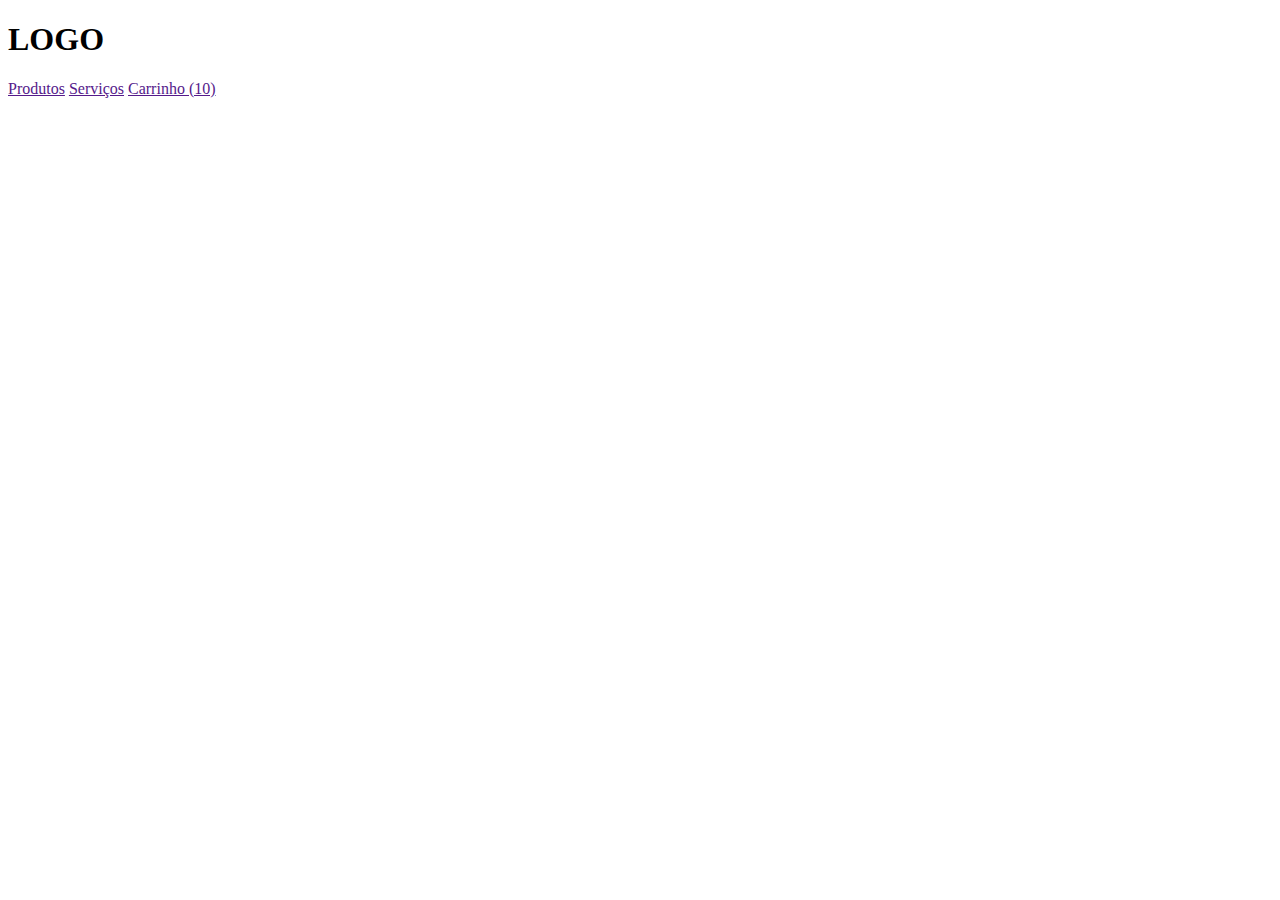
==== index.html @ 627af602 "Fist commit for add and inicitialize the project." ====
<!DOCTYPE html>
<html>

<head>
  <meta charset="utf-8" />
  <title>Loja de Fone</title>
</head>

<body>
  <header>
    <h1>LOGO</h1>
    <!--Busca vou guardar para usar mais tarde -->
    <nav>
      <a href="">Produtos</a>
      <a href="">Serviços</a>
      <a href="">Carrinho (10)</a>
    </nav>
  </header>
</body>

</html>
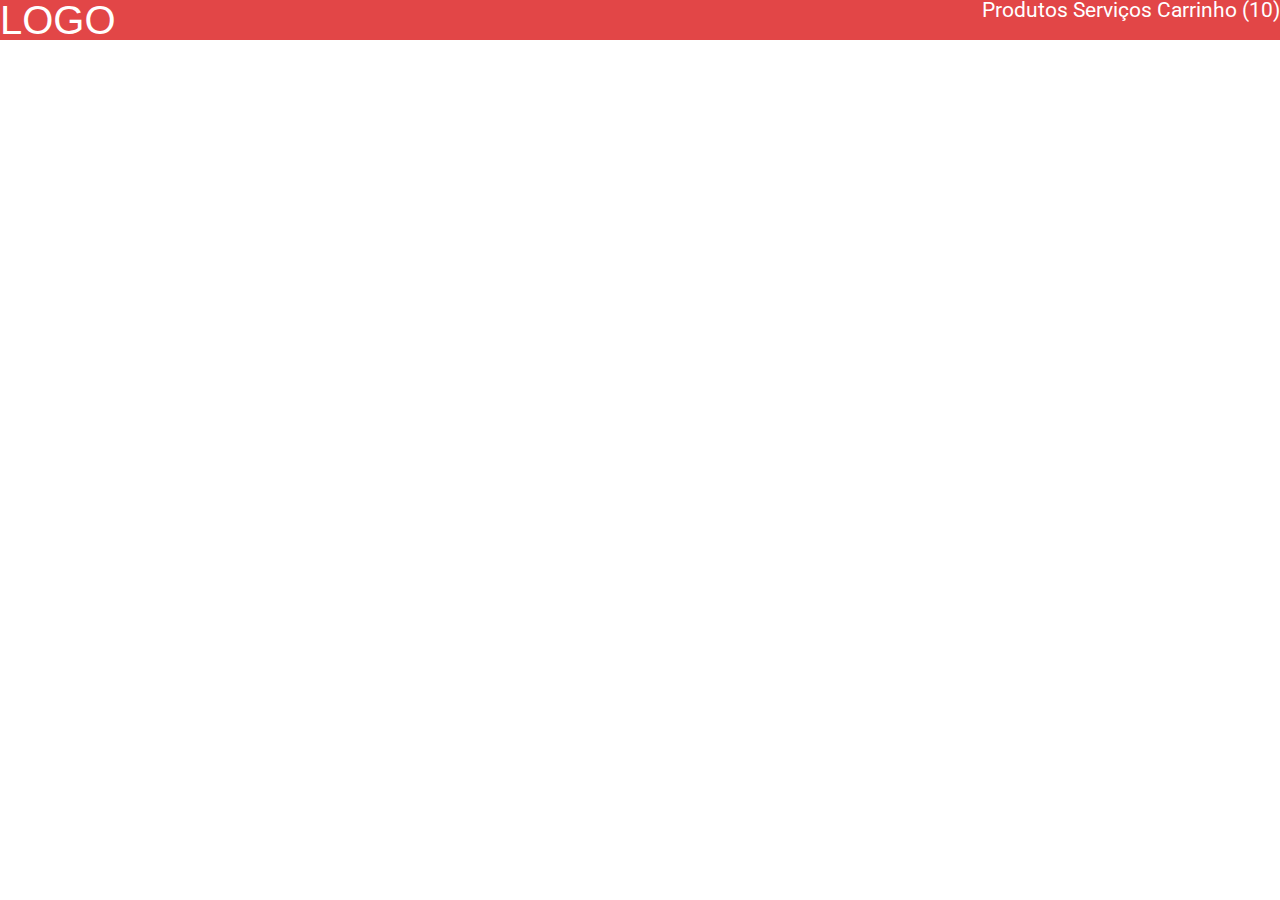
==== commit 440c5df0: "Aula sobre posicionamento." ====
--- a/index.html
+++ b/index.html
@@ -4,6 +4,11 @@
 <head>
   <meta charset="utf-8" />
   <title>Loja de Fone</title>
+  <link rel="preconnect" href="https://fonts.googleapis.com">
+  <link rel="preconnect" href="https://fonts.gstatic.com" crossorigin>
+  <link href="https://fonts.googleapis.com/css2?family=Roboto:wght@300;400;700&display=swap" rel="stylesheet">
+  <link rel="stylesheet" href="reset.css" />
+  <link rel="stylesheet" href="header.css" />
 </head>
 
 <body>
--- a/header.css
+++ b/header.css
@@ -0,0 +1,22 @@
+header {
+  background-color: #e24647;
+  color: #fff;
+  overflow: hidden;
+}
+
+h1 {
+  font-size: 40px;
+  font-family: Arial, "Roboto", sans-serif;
+  float: left;
+}
+
+nav {
+  font-size: 21px;
+  font-family: "Segoe UI", "Roboto", sans-serif;
+  float: right;
+}
+
+a {
+  text-decoration: none;  
+  color: inherit;
+}
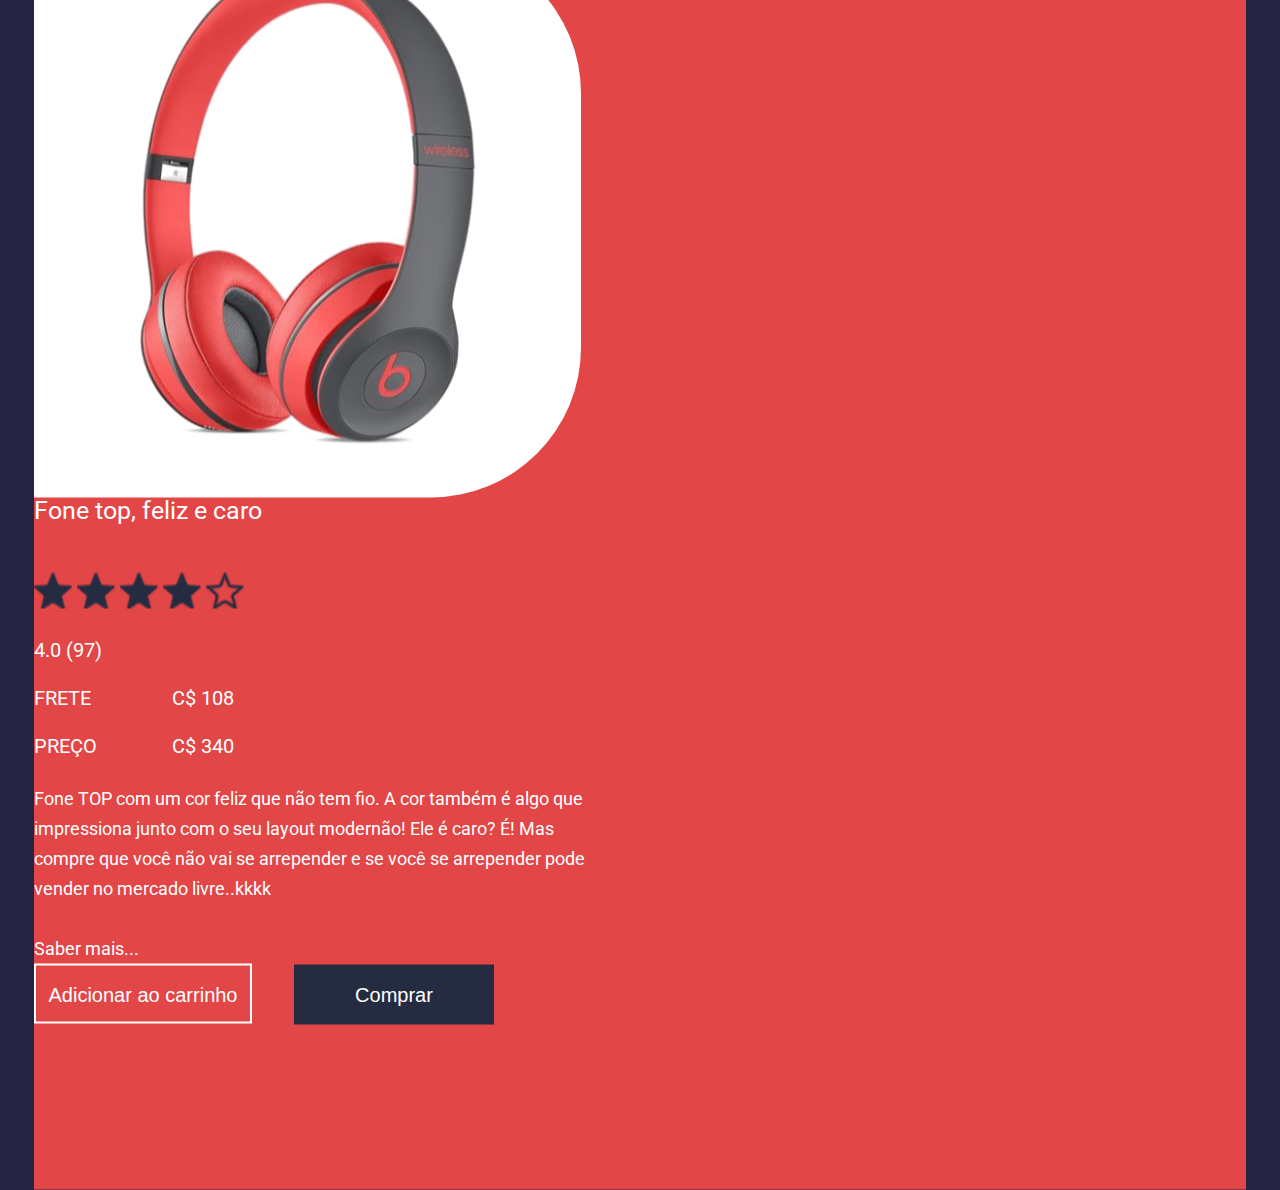
==== commit bdea78d7: "Aula 8" ====
--- a/index.html
+++ b/index.html
@@ -7,20 +7,58 @@
   <link rel="preconnect" href="https://fonts.googleapis.com">
   <link rel="preconnect" href="https://fonts.gstatic.com" crossorigin>
   <link href="https://fonts.googleapis.com/css2?family=Roboto:wght@300;400;700&display=swap" rel="stylesheet">
-  <link rel="stylesheet" href="reset.css" />
-  <link rel="stylesheet" href="header.css" />
+  <link rel="stylesheet" href="css/reset.css" />
+  <link rel="stylesheet" href="css/base.css">
+  <link rel="stylesheet" href="css/container-store.css" />
+  <link rel="stylesheet" href="css/header-store.css" />
+  <link rel="stylesheet" href="css/photo-product.css">
+  <link rel="stylesheet" href="css/wrap-product.css">
+  <link rel="stylesheet" href="css/button-store.css" />
+  <link rel="stylesheet" href="css/description-product.css" />
 </head>
 
 <body>
-  <header>
-    <h1>LOGO</h1>
-    <!--Busca vou guardar para usar mais tarde -->
-    <nav>
-      <a href="">Produtos</a>
-      <a href="">Serviços</a>
-      <a href="">Carrinho (10)</a>
-    </nav>
-  </header>
+  <div class="container-store">
+    <header class="header-store">
+      <h1 class="title">Logo</h1>
+      <!--Busca vou guardar para usar mais tarde -->
+      <nav class="navigation">
+        <input type="search">
+        <a class="action" href="#">Produtos</a>
+        <a class="action" href="#">Serviços</a>
+        <a class="action -last" href="#">Carrinho (10)</a>
+      </nav>
+    </header>
+
+    <figure class="photo-product"><img src="img/phone.png" alt="Fone de ouvido"></figure>
+
+    <section class="wrap-product">
+      <dl class="description-product">
+        <dt class="title">Fone top, feliz e caro</dt>
+        <dd class="item -heart"><img src="img/heart.png" alt="Live"></dd>
+        <dd class="item">
+          <img src="img/star-active.png" alt="Estrela">
+          <img src="img/star-active.png" alt="Estrela">
+          <img src="img/star-active.png" alt="Estrela">
+          <img src="img/star-active.png" alt="Estrela">
+          <img src="img/star.png" alt="Estrela">
+        </dd>
+        <dd class="item">4.0 (97)</dd>
+        <dd class="item -info"><strong class="contrast">Frete</strong> C$ 108</dd>
+        <dd class="item -info"><strong class="contrast">Preço</strong> C$ 340</dd>
+        <dd class="text">Fone TOP com um cor feliz que não tem fio. A cor também é algo que impressiona junto com
+          o seu layout modernão! Ele é caro? É! Mas compre que você não vai se arrepender e se você se arrepender pode
+          vender no mercado livre..kkkk</dd>
+        <dd class="text -more"><a href="#" class="action">Saber mais...</a></dd>
+      </dl>
+    </section>
+
+    <div class="buttons">
+      <button class="button-store -second" href="#">Adicionar ao carrinho</button>
+      <a class="button-store" href="comprar.html">Comprar</a>
+    </div>
+
+  </div>
 </body>
 
 </html>--- a/css/base.css
+++ b/css/base.css
@@ -0,0 +1,3 @@
+body {
+  background-color: #252342;
+}--- a/css/container-store.css
+++ b/css/container-store.css
@@ -0,0 +1,9 @@
+  .container-store {
+  background-color: #e24647;
+  width: 90%;
+  padding: 55px 60px 165px 0;
+  position: absolute;
+  left: 50%;
+  top: 50%;
+  transform: translateX(-50%) translateY(-50%);
+  }--- a/css/header-store.css
+++ b/css/header-store.css
@@ -0,0 +1,42 @@
+.header-store {
+  color: #fff;
+  overflow: hidden;
+  margin-bottom: 138px;
+  padding-left: 60px;
+}
+
+.header-store > .title {
+  font-size: 40px;
+  font-family: Arial, "Roboto", sans-serif;
+  float: left;
+  text-transform: uppercase;
+}
+
+.header-store > .navigation {
+  font-size: 21px;
+  font-family: "Segoe UI", "Roboto", sans-serif;
+  float: right;
+}
+
+.header-store [type="search"] {
+  background: transparent;
+  border: none;
+  border-bottom: 1px solid: #fff;
+  color: inherit;
+  font-family: Arial, "Roboto", sans-serif;
+  font-size: 20px;
+  padding: 8px;
+  width: 358px;
+  margin-right: 65px;
+}
+
+.header-store .action {
+  text-decoration: none;  
+  color: inherit;
+  margin-right: 60px;
+}
+
+.header-store .-last {
+  margin-right: 0;
+}
+
--- a/css/photo-product.css
+++ b/css/photo-product.css
@@ -0,0 +1,9 @@
+.photo-product {
+  background-color: #fff;
+  display: inline-block;
+  height: 554px;
+  vertical-align: middle;
+  border-top-right-radius: 150px;
+  border-bottom-right-radius: 150px;
+  margin-right: 157px;
+}--- a/css/wrap-product.css
+++ b/css/wrap-product.css
@@ -0,0 +1,12 @@
+.wrap-product {
+  display: inline-block;
+  width: 554px;
+  vertical-align: middle;
+  position: relative;
+  }
+
+  .wrap-product > .buttons {
+    position: absolute;
+    bottom: 0;
+    transform: translateY( calc(-100% + 98px) );
+  }--- a/css/button-store.css
+++ b/css/button-store.css
@@ -0,0 +1,52 @@
+.button-store {
+  box-sizing: border-box;
+  display: inline-block;
+  background-color: #252c41;
+  font-size: 20px;
+  color: #fff;
+  font-family: Arial, "Roboto", sans-serif;
+  width: 200px;
+  height: 60px;
+  line-height: 60px;
+  margin-right: 0;
+  text-align: center;
+  text-decoration: none;
+  border: none;
+  cursor: pointer;
+
+  transition: all 300ms linear;
+}
+
+.button-store:hover,
+.button-store:focus {
+  background-color: #fff;
+  color: #e24647;
+}
+
+.button-store:active {
+  transform: scale(0.9);
+}
+
+.button-store.-second {
+  background-color: transparent;
+  border: 2px solid #fff;
+  width: 218px;
+  height: 60px;
+  line-height: 56px;
+  margin-right: 38px;
+}
+
+.button-store.-second:hover,
+.button-store:focus {
+  background-color: #fff;
+  color: #e24647;
+}
+
+.button-store > button,
+.button-store > a {
+  font-size: inherit;
+  background-color: inherit;
+  border: none;
+  color: inherit;
+  text-decoration: inherit;
+}--- a/css/description-product.css
+++ b/css/description-product.css
@@ -0,0 +1,67 @@
+.description-product {
+  font-family: "Roboto", sans-serif;
+  color: #fff;
+}
+
+.description-product > .title {
+  font-size: 25px;
+  margin-bottom: 50px;
+}
+
+.description-product > .item {
+  font-size: 20px;
+  margin-bottom: 28px;
+}
+
+.description-product > .item.-heart {
+  position: absolute;
+  transform: translateX(-100%);
+  top: 8px;
+  left: -47px;
+  cursor: pointer;
+}
+
+.item.-star:active {
+  transform: scale(0.9);
+}
+
+.description-product > .item.-star {
+  margin-bottom: 10px;
+}
+
+.description-product > .item.-star + .item {
+  margin-left: 7px;
+}
+
+.description-product > .item.-info {
+  width: 200px;  
+  text-align: right;
+}
+
+.description-product > .item .-info {
+  margin-bottom: 72px;
+}
+
+.description-product > .item.-last {
+  margin-bottom: 72px;
+}
+
+.description-product .contrast {
+  text-transform: uppercase;
+  float: left;  
+}
+
+.description-product > .text {
+  font-size: 18px;
+  line-height: 30px;
+  margin-bottom: 30px;
+}
+
+.description-product > .text.-more {
+  margin-bottom: 0;
+}
+
+.description-product .action {
+  color: inherit;
+  text-decoration: none;
+}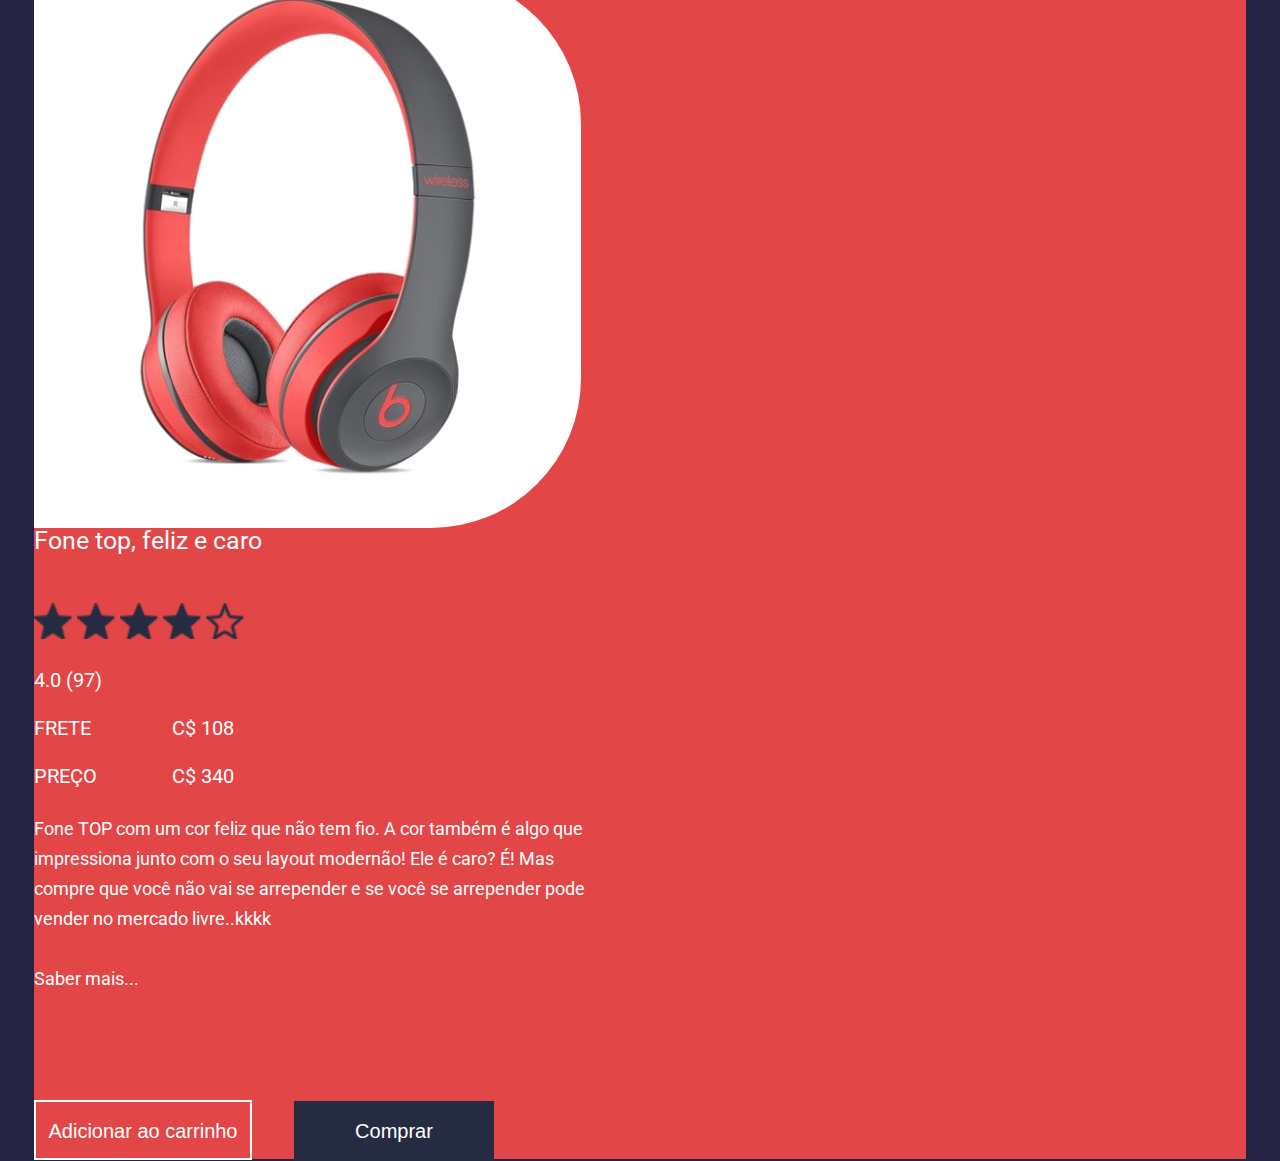
==== commit b9f171c1: "Configurando o github." ====
--- a/index.html
+++ b/index.html
@@ -23,7 +23,7 @@
       <h1 class="title">Logo</h1>
       <!--Busca vou guardar para usar mais tarde -->
       <nav class="navigation">
-        <input type="search">
+        <input type="text" placeholder="Buscar">
         <a class="action" href="#">Produtos</a>
         <a class="action" href="#">Serviços</a>
         <a class="action -last" href="#">Carrinho (10)</a>
@@ -37,11 +37,11 @@
         <dt class="title">Fone top, feliz e caro</dt>
         <dd class="item -heart"><img src="img/heart.png" alt="Live"></dd>
         <dd class="item">
-          <img src="img/star-active.png" alt="Estrela">
-          <img src="img/star-active.png" alt="Estrela">
-          <img src="img/star-active.png" alt="Estrela">
-          <img src="img/star-active.png" alt="Estrela">
-          <img src="img/star.png" alt="Estrela">
+          <img class="-star" src="img/star-active.png" alt="Estrela">
+          <img class="-star" src="img/star-active.png" alt="Estrela">
+          <img class="-star" src="img/star-active.png" alt="Estrela">
+          <img class="-star" src="img/star-active.png" alt="Estrela">
+          <img class="-star" src="img/star.png" alt="Estrela">
         </dd>
         <dd class="item">4.0 (97)</dd>
         <dd class="item -info"><strong class="contrast">Frete</strong> C$ 108</dd>
@@ -51,12 +51,14 @@
           vender no mercado livre..kkkk</dd>
         <dd class="text -more"><a href="#" class="action">Saber mais...</a></dd>
       </dl>
+
+      <div class="buttons">
+        <button class="button-store -second" href="#">Adicionar ao carrinho</button>
+        <a class="button-store" href="comprar.html">Comprar</a>
+      </div>
+
     </section>
 
-    <div class="buttons">
-      <button class="button-store -second" href="#">Adicionar ao carrinho</button>
-      <a class="button-store" href="comprar.html">Comprar</a>
-    </div>
 
   </div>
 </body>
--- a/css/base.css
+++ b/css/base.css
@@ -1,3 +1,3 @@
-body {
-  background-color: #252342;
+body {
+  background-color: #252342;
 }--- a/css/container-store.css
+++ b/css/container-store.css
@@ -1,9 +1,9 @@
-  .container-store {
-  background-color: #e24647;
-  width: 90%;
-  padding: 55px 60px 165px 0;
-  position: absolute;
-  left: 50%;
-  top: 50%;
-  transform: translateX(-50%) translateY(-50%);
+  .container-store {
+  background-color: #e24647;
+  width: 90%;
+  padding: 55px 60px 165px 0;
+  position: absolute;
+  left: 50%;
+  top: 50%;
+  transform: translateX(-50%) translateY(-50%);
   }--- a/css/header-store.css
+++ b/css/header-store.css
@@ -18,16 +18,20 @@
   float: right;
 }
 
-.header-store [type="search"] {
+.header-store [type="text"] {
   background: transparent;
   border: none;
-  border-bottom: 1px solid: #fff;
-  color: inherit;
+  border-bottom: 1px solid #fff;
+  color: #fff;
   font-family: Arial, "Roboto", sans-serif;
   font-size: 20px;
   padding: 8px;
   width: 358px;
   margin-right: 65px;
+}
+
+.header-store [type="text"]::placeholder {
+  color: #fff;
 }
 
 .header-store .action {
--- a/css/photo-product.css
+++ b/css/photo-product.css
@@ -1,9 +1,9 @@
-.photo-product {
-  background-color: #fff;
-  display: inline-block;
-  height: 554px;
-  vertical-align: middle;
-  border-top-right-radius: 150px;
-  border-bottom-right-radius: 150px;
-  margin-right: 157px;
+.photo-product {
+  background-color: #fff;
+  display: inline-block;
+  height: 554px;
+  vertical-align: middle;
+  border-top-right-radius: 150px;
+  border-bottom-right-radius: 150px;
+  margin-right: 157px;
 }--- a/css/wrap-product.css
+++ b/css/wrap-product.css
@@ -1,12 +1,12 @@
-.wrap-product {
-  display: inline-block;
-  width: 554px;
-  vertical-align: middle;
-  position: relative;
-  }
-
-  .wrap-product > .buttons {
-    position: absolute;
-    bottom: 0;
-    transform: translateY( calc(-100% + 98px) );
+.wrap-product {
+  display: inline-block;
+  width: 554px;
+  vertical-align: middle;
+  position: relative;
+  }
+
+  .wrap-product > .buttons {
+    position: absolute;
+    bottom: -130px;
+    transform: translateY( calc(-100% + 98px) );
   }--- a/css/button-store.css
+++ b/css/button-store.css
@@ -1,52 +1,52 @@
-.button-store {
-  box-sizing: border-box;
-  display: inline-block;
-  background-color: #252c41;
-  font-size: 20px;
-  color: #fff;
-  font-family: Arial, "Roboto", sans-serif;
-  width: 200px;
-  height: 60px;
-  line-height: 60px;
-  margin-right: 0;
-  text-align: center;
-  text-decoration: none;
-  border: none;
-  cursor: pointer;
-
-  transition: all 300ms linear;
-}
-
-.button-store:hover,
-.button-store:focus {
-  background-color: #fff;
-  color: #e24647;
-}
-
-.button-store:active {
-  transform: scale(0.9);
-}
-
-.button-store.-second {
-  background-color: transparent;
-  border: 2px solid #fff;
-  width: 218px;
-  height: 60px;
-  line-height: 56px;
-  margin-right: 38px;
-}
-
-.button-store.-second:hover,
-.button-store:focus {
-  background-color: #fff;
-  color: #e24647;
-}
-
-.button-store > button,
-.button-store > a {
-  font-size: inherit;
-  background-color: inherit;
-  border: none;
-  color: inherit;
-  text-decoration: inherit;
+.button-store {
+  box-sizing: border-box;
+  display: inline-block;
+  background-color: #252c41;
+  font-size: 20px;
+  color: #fff;
+  font-family: Arial, "Roboto", sans-serif;
+  width: 200px;
+  height: 60px;
+  line-height: 60px;
+  margin-right: 0;
+  text-align: center;
+  text-decoration: none;
+  border: none;
+  cursor: pointer;
+
+  transition: all 300ms linear;
+}
+
+.button-store:hover,
+.button-store:focus {
+  background-color: #fff;
+  color: #e24647;
+}
+
+.button-store:active {
+  transform: scale(0.9);
+}
+
+.button-store.-second {
+  background-color: transparent;
+  border: 2px solid #fff;
+  width: 218px;
+  height: 60px;
+  line-height: 56px;
+  margin-right: 38px;
+}
+
+.button-store.-second:hover,
+.button-store:focus {
+  background-color: #fff;
+  color: #e24647;
+}
+
+.button-store > button,
+.button-store > a {
+  font-size: inherit;
+  background-color: inherit;
+  border: none;
+  color: inherit;
+  text-decoration: inherit;
 }--- a/css/description-product.css
+++ b/css/description-product.css
@@ -1,67 +1,79 @@
-.description-product {
-  font-family: "Roboto", sans-serif;
-  color: #fff;
-}
-
-.description-product > .title {
-  font-size: 25px;
-  margin-bottom: 50px;
-}
-
-.description-product > .item {
-  font-size: 20px;
-  margin-bottom: 28px;
-}
-
-.description-product > .item.-heart {
-  position: absolute;
-  transform: translateX(-100%);
-  top: 8px;
-  left: -47px;
-  cursor: pointer;
-}
-
-.item.-star:active {
-  transform: scale(0.9);
-}
-
-.description-product > .item.-star {
-  margin-bottom: 10px;
-}
-
-.description-product > .item.-star + .item {
-  margin-left: 7px;
-}
-
-.description-product > .item.-info {
-  width: 200px;  
-  text-align: right;
-}
-
-.description-product > .item .-info {
-  margin-bottom: 72px;
-}
-
-.description-product > .item.-last {
-  margin-bottom: 72px;
-}
-
-.description-product .contrast {
-  text-transform: uppercase;
-  float: left;  
-}
-
-.description-product > .text {
-  font-size: 18px;
-  line-height: 30px;
-  margin-bottom: 30px;
-}
-
-.description-product > .text.-more {
-  margin-bottom: 0;
-}
-
-.description-product .action {
-  color: inherit;
-  text-decoration: none;
+.description-product {
+  font-family: "Roboto", sans-serif;
+  color: #fff;
+}
+
+.description-product > .title {
+  font-size: 25px;
+  margin-bottom: 50px;
+}
+
+.description-product > .item {
+  font-size: 20px;
+  margin-bottom: 28px;
+}
+
+.description-product > .item.-heart {
+  position: absolute;
+  left: -85px;
+  top: 8px;
+  transition: all linear 250ms;
+  cursor: pointer;
+}
+
+.description-product > .item.-heart > img{
+  height: 33px;
+}
+
+.description-product > .item.-heart:hover {
+  transform: scale(1.25);
+}
+
+.item .-star:hover {
+  transform: scale(1.25);
+}
+
+.item .-star {
+  transition: all linear 250ms;
+}
+
+.description-product > .item.-star {
+  margin-bottom: 10px;
+}
+
+.description-product > .item.-star + .item {
+  margin-left: 7px;
+}
+
+.description-product > .item.-info {
+  width: 200px;  
+  text-align: right;
+}
+
+.description-product > .item .-info {
+  margin-bottom: 72px;
+}
+
+.description-product > .item.-last {
+  margin-bottom: 72px;
+}
+
+.description-product .contrast {
+  text-transform: uppercase;
+  float: left;  
+}
+
+.description-product > .text {
+  font-size: 18px;
+  line-height: 30px;
+  margin-bottom: 30px;
+}
+
+.description-product > .text.-more {
+  margin-bottom: 0;
+}
+
+.description-product .action {
+  color: inherit;
+  text-decoration: none;
 }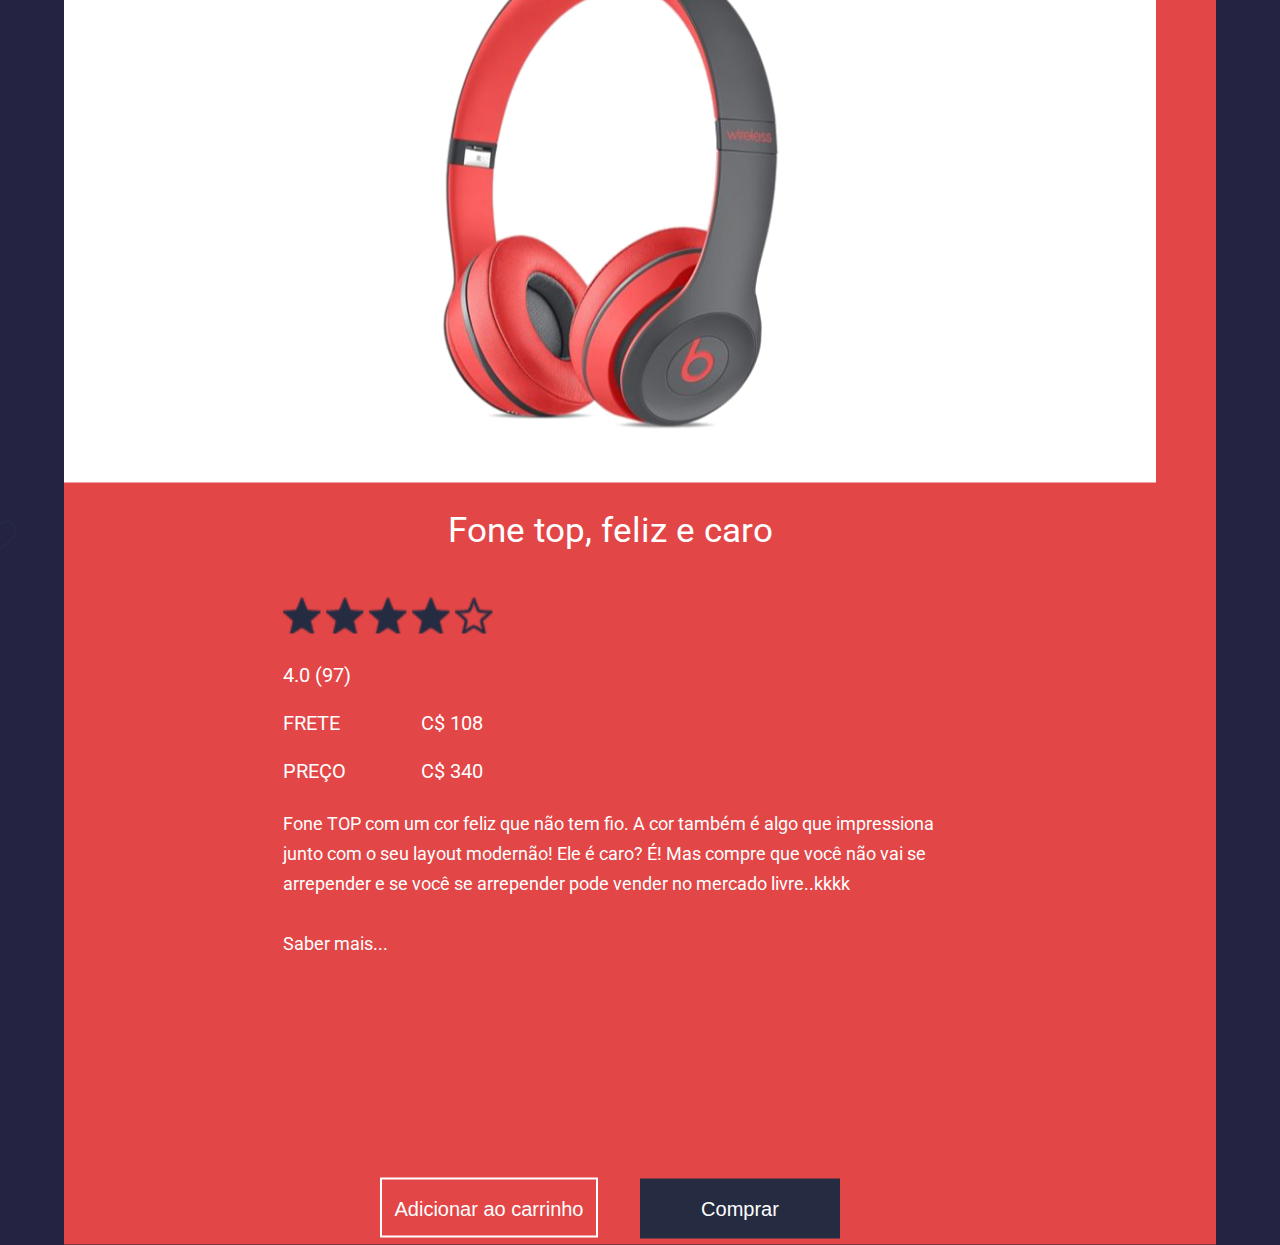
==== commit 4a57f910: "Aula 011 | 03 - Breakpoints, eu não consegui fazer meu layout ficar igual ao do Bruno, mesmo copiand" ====
--- a/index.html
+++ b/index.html
@@ -35,13 +35,13 @@
     <section class="wrap-product">
       <dl class="description-product">
         <dt class="title">Fone top, feliz e caro</dt>
-        <dd class="item -heart"><img src="img/heart.png" alt="Live"></dd>
+        <dd class="item -heart"><img class="icon" src="img/heart.png" alt="Live"></dd>
         <dd class="item">
-          <img class="-star" src="img/star-active.png" alt="Estrela">
-          <img class="-star" src="img/star-active.png" alt="Estrela">
-          <img class="-star" src="img/star-active.png" alt="Estrela">
-          <img class="-star" src="img/star-active.png" alt="Estrela">
-          <img class="-star" src="img/star.png" alt="Estrela">
+          <img class="icon" src="img/star-active.png" alt="Estrela">
+          <img class="icon" src="img/star-active.png" alt="Estrela">
+          <img class="icon" src="img/star-active.png" alt="Estrela">
+          <img class="icon" src="img/star-active.png" alt="Estrela">
+          <img class="icon" src="img/star.png" alt="Estrela">
         </dd>
         <dd class="item">4.0 (97)</dd>
         <dd class="item -info"><strong class="contrast">Frete</strong> C$ 108</dd>
--- a/css/container-store.css
+++ b/css/container-store.css
@@ -1,9 +1,30 @@
   .container-store {
+  box-sizing: border-box;
   background-color: #e24647;
   width: 90%;
+  max-width: 1330px;
   padding: 55px 60px 165px 0;
   position: absolute;
   left: 50%;
   top: 50%;
   transform: translateX(-50%) translateY(-50%);
+  }
+
+  @media (width 1470px), (max-height: 952px) {
+    .container-store {
+      max-width: 1330px;
+      margin-left: auto;
+      margin-right: auto;
+    }
+
+  @media (max-width: 1310px) {
+    .container-store {
+      padding-right: ;
+    }
+  }  
+
+    @media (max-width: 335px) {
+      .header-store > .navigation {
+        display: none;
+      }
   }--- a/css/header-store.css
+++ b/css/header-store.css
@@ -28,6 +28,7 @@
   padding: 8px;
   width: 358px;
   margin-right: 65px;
+  vertical-align: bottom;
 }
 
 .header-store [type="text"]::placeholder {
@@ -35,12 +36,89 @@
 }
 
 .header-store .action {
+  display: inline-block;
   text-decoration: none;  
   color: inherit;
   margin-right: 60px;
+  padding-bottom: 8px;
+  position: relative;
 }
 
 .header-store .-last {
   margin-right: 0;
 }
 
+.header-store .border {
+  content: "";
+  height: 1px;
+  width: 100%;
+  background-color: #fff;
+  position: absolute;
+  bottom: 0;
+  left: 0;
+  transition: scaleX(0);
+  transition: transform 200ms linear;
+  transform-origin: center left;
+}
+
+.header-store .action:hover:after {
+  transform: scale(1);
+}
+
+@media (max-width: 1310px) {
+  .header-store {
+    padding-right: 60px;
+  }
+}
+
+@media (max-width: 1235px) {
+  .header-store > .title {
+    float: none;
+    text-align: center;
+    margin-bottom: 20px;
+  }
+
+  .header-store > .navigation {
+    float: none;
+    text-align: :center;
+  }
+
+  @media (max-width: 955px) {
+    .header-store {
+      padding-left: 30px;
+      padding-right: 30px;
+    }
+    .header-store [type="search"] {
+      display: none;
+    }
+  }
+
+  @media (max-width: 530px) {
+    .header-store .action {
+      margin-right: 30px;
+    }
+  }
+
+  @media (max-width: 465px) {
+    .header-store .action {
+      margin-right: 15px;
+    }
+  }
+
+   @media (max-width: 955px) {
+      .container-store {
+        padding-right: 30px;
+      }      
+    }
+
+  @media (max-width: 375px) {
+      .container-store {
+        padding-right: 16px;
+        padding-left: 16px;
+      }
+
+      .header-store .action {
+        margin-right: 8px;
+      }
+    }
+}--- a/css/photo-product.css
+++ b/css/photo-product.css
@@ -6,4 +6,20 @@
   border-top-right-radius: 150px;
   border-bottom-right-radius: 150px;
   margin-right: 157px;
+}
+
+@media (max-width: 1325px) {
+  .photo-product {
+    margin-right: 140px;
+    border-radius: 0;
+    text-align: center;
+  }
+}
+
+@media (max-width: 1310px) {
+  .photo-product {
+    display: block;
+    margin-right: 0;
+    margin-bottom: 30px;
+  }
 }--- a/css/wrap-product.css
+++ b/css/wrap-product.css
@@ -7,6 +7,21 @@
 
   .wrap-product > .buttons {
     position: absolute;
-    bottom: -130px;
-    transform: translateY( calc(-100% + 98px) );
+    bottom: 0px;
+    transform: translateY( calc(100% + 98px) );
+  }
+
+  @media (max-width: 1310px) {
+    .wrap-product {
+      width: 100%;
+    }
+
+    .wrap-product > .buttons {
+      position: static;
+      width: 100%;
+      min-width: 655px;
+      margin-left: auto;
+      margin-right: auto;
+      text-align: center;
+    }
   }--- a/css/button-store.css
+++ b/css/button-store.css
@@ -49,4 +49,24 @@
   border: none;
   color: inherit;
   text-decoration: inherit;
+}
+
+@media (max-width: 500px) {
+  .button-store.-second {
+    margin-right: 20px;
+  }
+}
+
+@media (max-width: 470px) {
+  .button-store,
+  .button-store.-second {
+    display: block;
+    width: 90%;
+    margin-left: auto;
+    margin-right: auto;
+  }
+
+  .button-store.-second {
+    margin-bottom: 20px;
+  }
 }--- a/css/description-product.css
+++ b/css/description-product.css
@@ -20,6 +20,15 @@
   transition: all linear 250ms;
   cursor: pointer;
 }
+
+.description-product .icon {
+  transition: transform 200ms linear;
+} 
+
+.description-product .icon:hover {
+  transform: scale(1.2);
+  transition: none;
+} 
 
 .description-product > .item.-heart > img{
   height: 33px;
@@ -76,4 +85,23 @@
 .description-product .action {
   color: inherit;
   text-decoration: none;
+}
+
+@media (max-width: 1310px) {
+  .description-product {
+    width: 50%;
+    min-width: 655px;
+    margin: 0 auto 60px;
+  }
+  .description-product > .title {
+    font-size: 35px;
+    text-align: center;
+  }
+}
+
+@media (max-width: 720px) {
+  .description-product {
+    width: 90%;
+    min-width: auto;
+  }
 }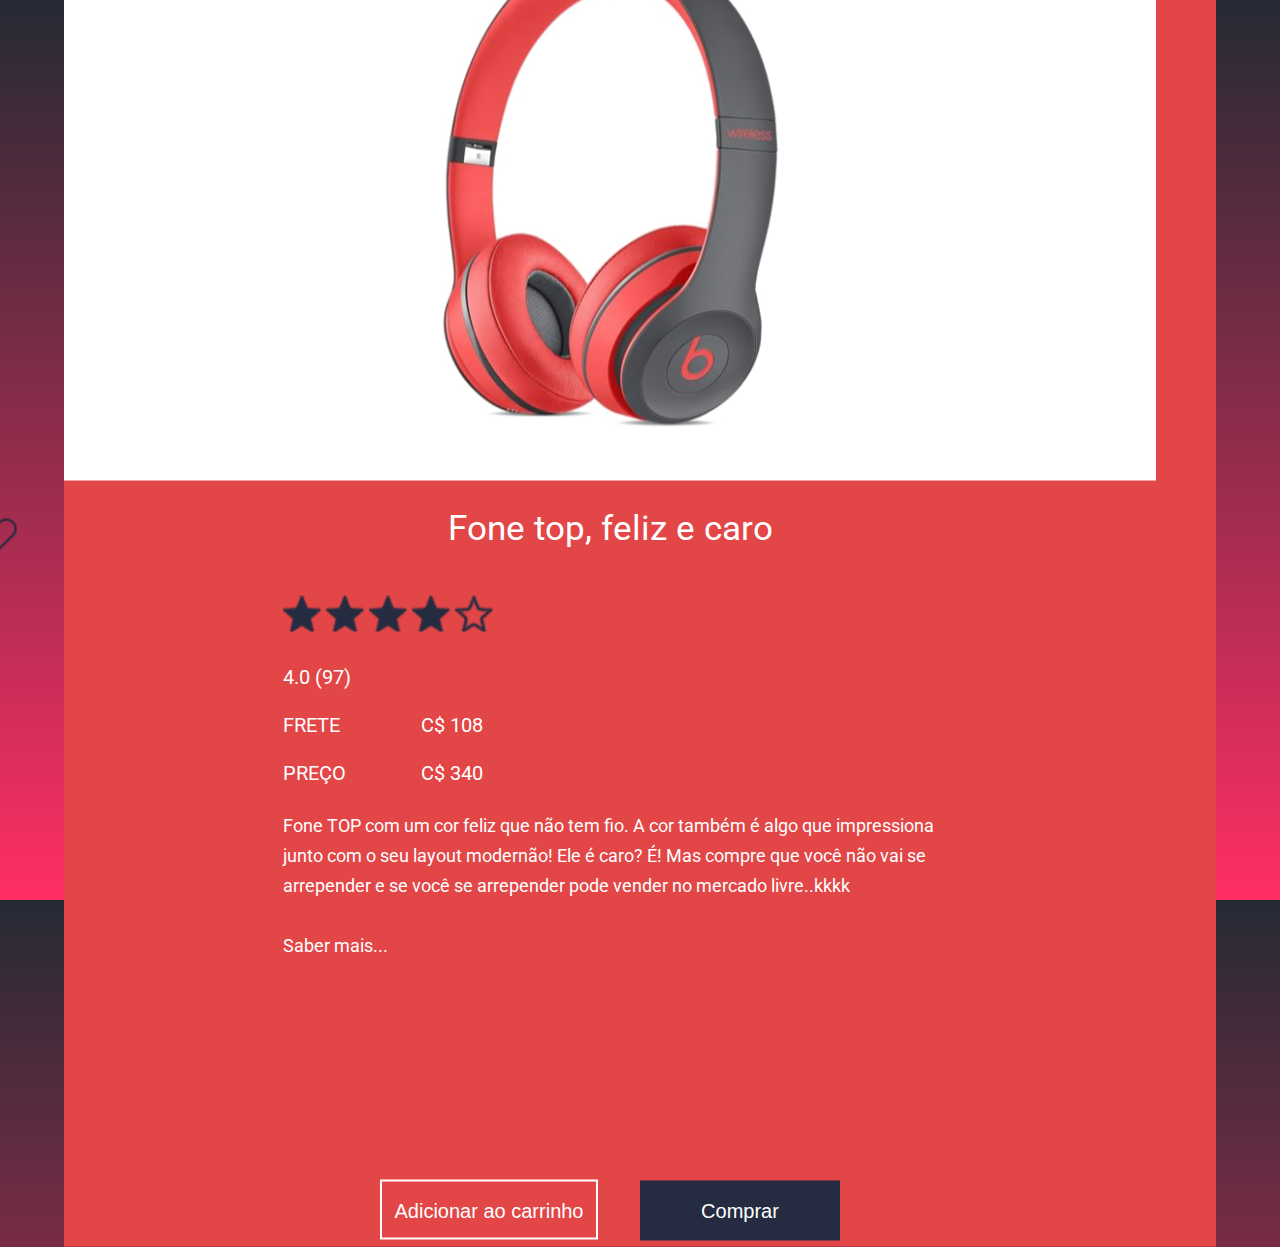
==== commit 0ccb56ce: "Última aula 014-08 adicionando js toggle e fazendo o coração ficar marcado." ====
--- a/index.html
+++ b/index.html
@@ -3,6 +3,7 @@
 
 <head>
   <meta charset="utf-8" />
+  <meta name="viewport" content="width-device-width">
   <title>Loja de Fone</title>
   <link rel="preconnect" href="https://fonts.googleapis.com">
   <link rel="preconnect" href="https://fonts.gstatic.com" crossorigin>
@@ -30,12 +31,13 @@
       </nav>
     </header>
 
-    <figure class="photo-product"><img src="img/phone.png" alt="Fone de ouvido"></figure>
+    <figure class="photo-product"><img class="photo" src="img/phone.png" alt="Fone de ouvido"></figure>
 
     <section class="wrap-product">
       <dl class="description-product">
         <dt class="title">Fone top, feliz e caro</dt>
         <dd class="item -heart"><img class="icon" src="img/heart.png" alt="Live"></dd>
+
         <dd class="item">
           <img class="icon" src="img/star-active.png" alt="Estrela">
           <img class="icon" src="img/star-active.png" alt="Estrela">
@@ -43,7 +45,7 @@
           <img class="icon" src="img/star-active.png" alt="Estrela">
           <img class="icon" src="img/star.png" alt="Estrela">
         </dd>
-        <dd class="item">4.0 (97)</dd>
+        <dd class="item -number">4.0 (97)</dd>
         <dd class="item -info"><strong class="contrast">Frete</strong> C$ 108</dd>
         <dd class="item -info"><strong class="contrast">Preço</strong> C$ 340</dd>
         <dd class="text">Fone TOP com um cor feliz que não tem fio. A cor também é algo que impressiona junto com
@@ -61,6 +63,8 @@
 
 
   </div>
+  <script src="js/description-product.js"></script>
+  <script src="js/home.js"></script>
 </body>
 
 </html>--- a/css/base.css
+++ b/css/base.css
@@ -1,3 +1,7 @@
+html, body {
+  height: 100%;
+}
 body {
-  background-color: #252342;
+  background-color: #252a34;
+  background-image: linear-gradient(to bottom,#252a34, #ff2e63);
 }--- a/css/header-store.css
+++ b/css/header-store.css
@@ -32,7 +32,7 @@
 }
 
 .header-store [type="text"]::placeholder {
-  color: #fff;
+  color: inherit;
 }
 
 .header-store .action {
@@ -72,6 +72,10 @@
 }
 
 @media (max-width: 1235px) {
+  .header-store {
+    margin-bottom: 70px;
+  }
+
   .header-store > .title {
     float: none;
     text-align: center;
--- a/css/photo-product.css
+++ b/css/photo-product.css
@@ -20,6 +20,16 @@
   .photo-product {
     display: block;
     margin-right: 0;
+    border-radius: 0;
     margin-bottom: 30px;
   }
+}
+
+@media (max-width: 560px) {
+  .photo-product {
+    height: auto;
+  }
+  .photo-product > .photo {
+    width: 100%;
+  }
 }--- a/css/description-product.css
+++ b/css/description-product.css
@@ -19,6 +19,10 @@
   top: 8px;
   transition: all linear 250ms;
   cursor: pointer;
+}
+
+.description-product > .item.-active {
+  background-color: #fff;
 }
 
 .description-product .icon {
@@ -97,6 +101,14 @@
     font-size: 35px;
     text-align: center;
   }
+
+  .description-product > .item.-star {
+    float: left;
+    margin-right: 10px;
+  }
+  .description-product > .item.-number {
+    padding-top: 4px;
+  }
 }
 
 @media (max-width: 720px) {
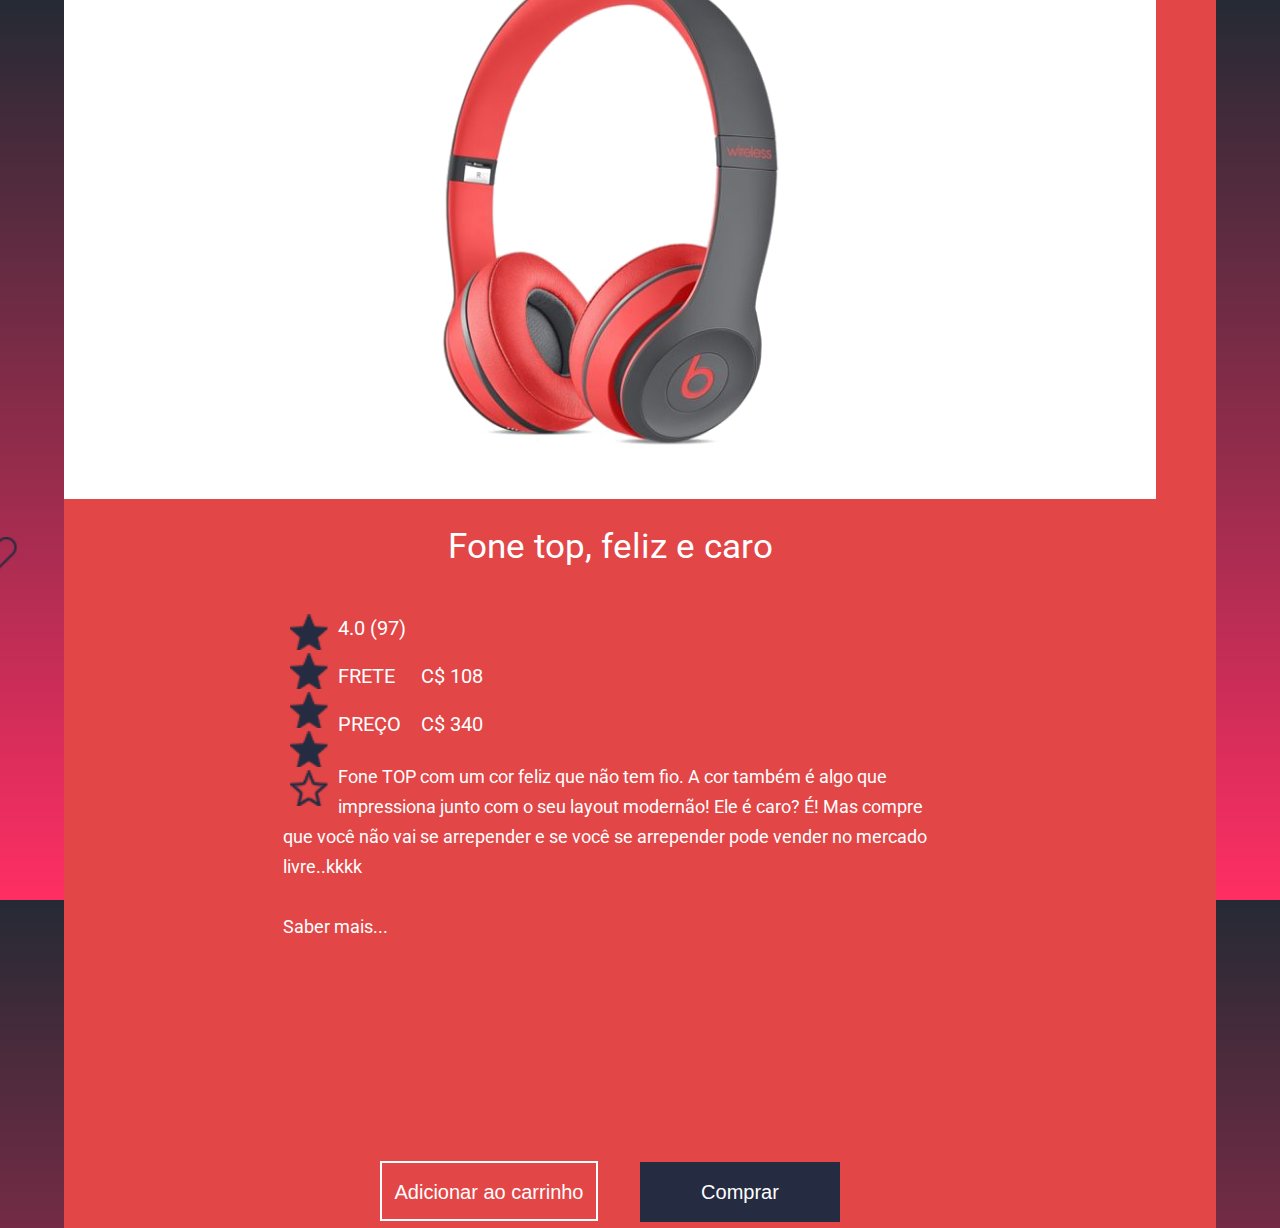
==== commit fcfb52c2: "Finalizado o curso, agora é corrigir os bugs." ====
--- a/index.html
+++ b/index.html
@@ -38,12 +38,22 @@
         <dt class="title">Fone top, feliz e caro</dt>
         <dd class="item -heart"><img class="icon" src="img/heart.png" alt="Live"></dd>
 
-        <dd class="item">
-          <img class="icon" src="img/star-active.png" alt="Estrela">
-          <img class="icon" src="img/star-active.png" alt="Estrela">
-          <img class="icon" src="img/star-active.png" alt="Estrela">
-          <img class="icon" src="img/star-active.png" alt="Estrela">
-          <img class="icon" src="img/star.png" alt="Estrela">
+        <dd class="item -star">
+          <ol>
+            <li class="star"><img class="icon" src="img/star-active.png" alt="Estrela"></li>
+          </ol>
+          <ol>
+            <li class="star"><img class="icon" src="img/star-active.png" alt="Estrela"></li>
+          </ol>
+          <ol>
+            <li class="star"><img class="icon" src="img/star-active.png" alt="Estrela"></li>
+          </ol>
+          <ol>
+            <li class="star"><img class="icon" src="img/star-active.png" alt="Estrela"></li>
+          </ol>
+          <ol>
+            <li class="star"><img class="icon" src="img/star.png" alt="Estrela"></li>
+          </ol>
         </dd>
         <dd class="item -number">4.0 (97)</dd>
         <dd class="item -info"><strong class="contrast">Frete</strong> C$ 108</dd>
--- a/css/container-store.css
+++ b/css/container-store.css
@@ -10,7 +10,7 @@
   transform: translateX(-50%) translateY(-50%);
   }
 
-  @media (width 1470px), (max-height: 952px) {
+  @media (width: 1470px), (max-height: 952px) {
     .container-store {
       max-width: 1330px;
       margin-left: auto;
@@ -19,7 +19,7 @@
 
   @media (max-width: 1310px) {
     .container-store {
-      padding-right: ;
+      padding: right;
     }
   }  
 
@@ -27,4 +27,5 @@
       .header-store > .navigation {
         display: none;
       }
-  }+  }
+}--- a/css/header-store.css
+++ b/css/header-store.css
@@ -84,7 +84,7 @@
 
   .header-store > .navigation {
     float: none;
-    text-align: :center;
+    text-align: center;
   }
 
   @media (max-width: 955px) {
--- a/css/description-product.css
+++ b/css/description-product.css
@@ -15,24 +15,44 @@
 
 .description-product > .item.-heart {
   position: absolute;
+  transform-origin: center;
   left: -85px;
   top: 8px;
   transition: all linear 250ms;
   cursor: pointer;
+  width: 33px;
+  height: 29px;
 }
 
 .description-product > .item.-active {
-  background-color: #fff;
+  background-color: #252c41;
 }
 
-.description-product .icon {
+.description-product .star .icon {
   transition: transform 200ms linear;
 } 
 
-.description-product .icon:hover {
+.description-product .star .icon:hover {
   transform: scale(1.2);
   transition: none;
-} 
+}
+
+.description-product .item .star .icon.-active {
+  display: none;
+}
+
+.description-product > .item.-active .star .icon-active{
+  display: none;
+}
+
+.description-product > .item.-active .star .icon-active{
+  display: block;
+}
+
+.description-product .star {
+  display: inline-block;
+   margin-left: 7px;
+}
 
 .description-product > .item.-heart > img{
   height: 33px;
@@ -43,7 +63,7 @@
 }
 
 .item .-star:hover {
-  transform: scale(1.25);
+  transform: scale(1.25)
 }
 
 .item .-star {
@@ -52,10 +72,6 @@
 
 .description-product > .item.-star {
   margin-bottom: 10px;
-}
-
-.description-product > .item.-star + .item {
-  margin-left: 7px;
 }
 
 .description-product > .item.-info {
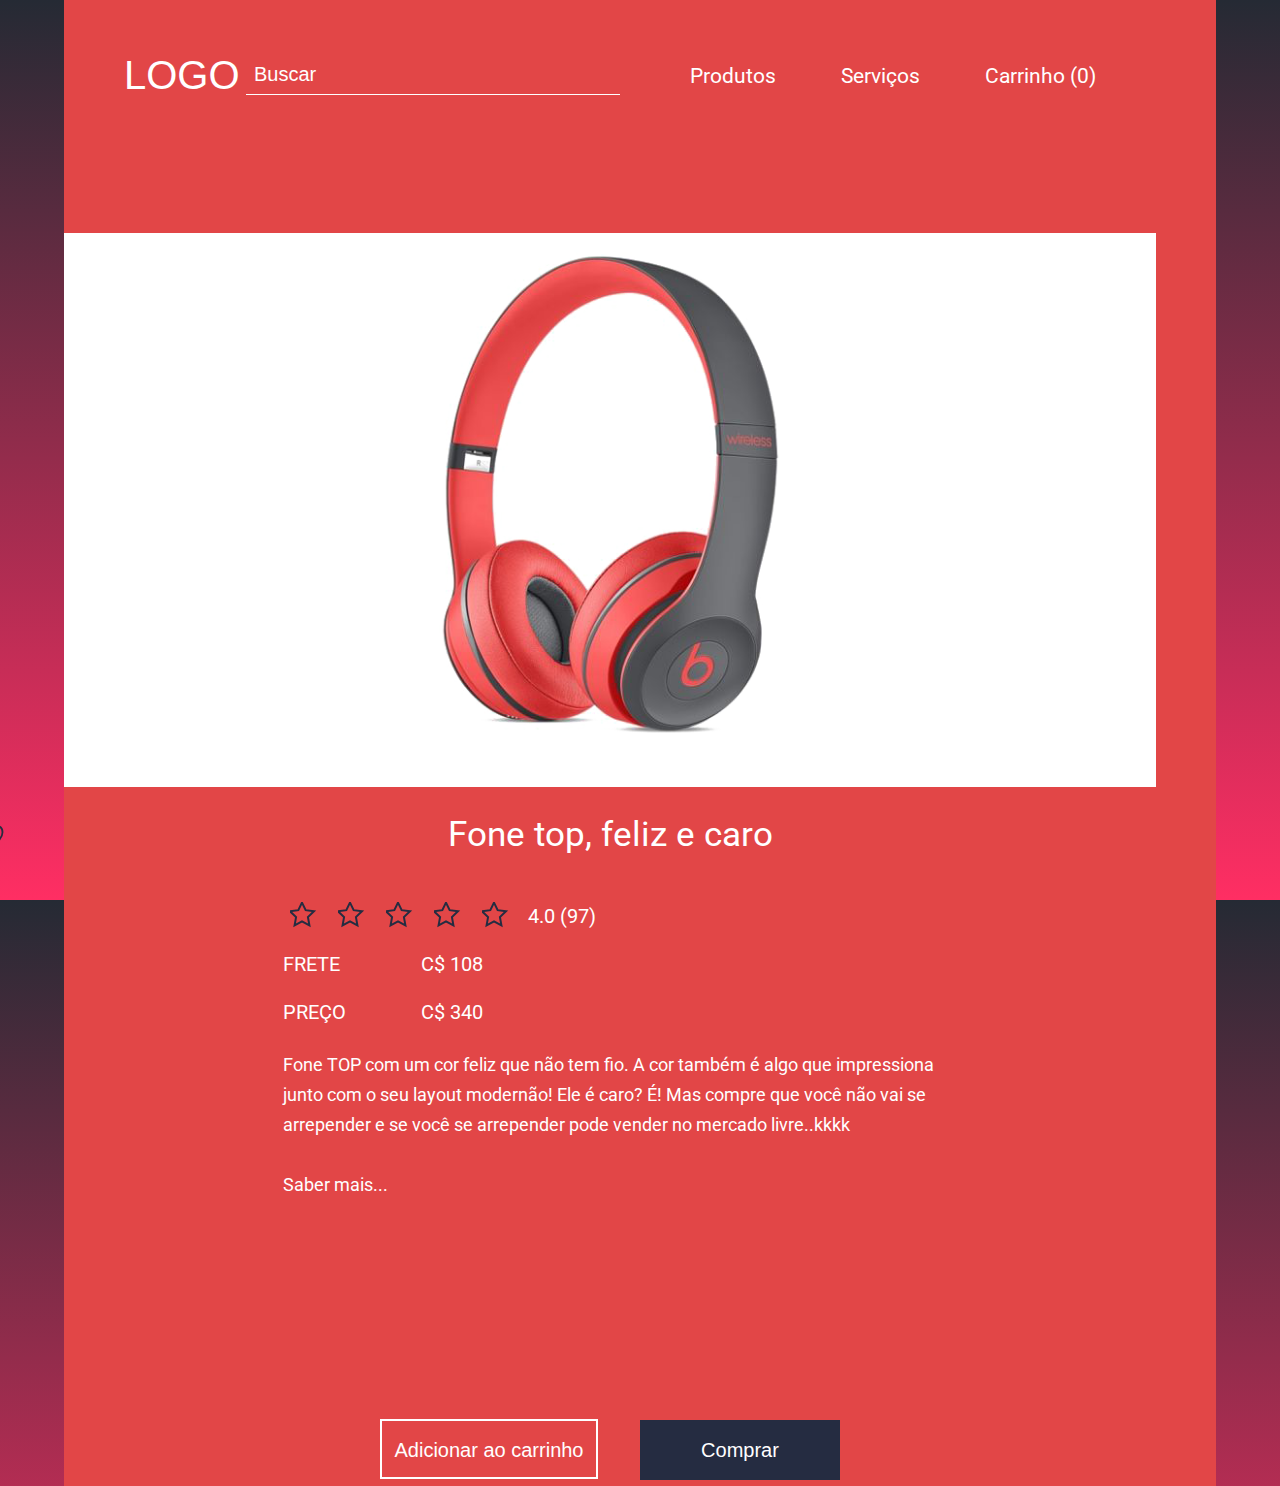
==== commit 57216880: "Resolvendo problemas relacionados ao layout 5/7" ====
--- a/index.html
+++ b/index.html
@@ -27,7 +27,7 @@
         <input type="text" placeholder="Buscar">
         <a class="action" href="#">Produtos</a>
         <a class="action" href="#">Serviços</a>
-        <a class="action -last" href="#">Carrinho (10)</a>
+        <a class="action -last" href="#">Carrinho (0)</a>
       </nav>
     </header>
 
@@ -36,23 +36,47 @@
     <section class="wrap-product">
       <dl class="description-product">
         <dt class="title">Fone top, feliz e caro</dt>
-        <dd class="item -heart"><img class="icon" src="img/heart.png" alt="Live"></dd>
+        <dd class="item -heart">
+          <svg class="icon" xmlns="http://www.w3.org/2000/svg" width="36" height="36" viewBox="0 0 36 36">
+            <path
+              d="M12 4.435c-1.989-5.399-12-4.597-12 3.568 0 4.068 3.06 9.481 12 14.997 8.94-5.516 12-10.929 12-14.997 0-8.118-10-8.999-12-3.568z" />
+          </svg>
+
+
+        </dd>
 
         <dd class="item -star">
           <ol>
-            <li class="star"><img class="icon" src="img/star-active.png" alt="Estrela"></li>
-          </ol>
-          <ol>
-            <li class="star"><img class="icon" src="img/star-active.png" alt="Estrela"></li>
-          </ol>
-          <ol>
-            <li class="star"><img class="icon" src="img/star-active.png" alt="Estrela"></li>
-          </ol>
-          <ol>
-            <li class="star"><img class="icon" src="img/star-active.png" alt="Estrela"></li>
-          </ol>
-          <ol>
-            <li class="star"><img class="icon" src="img/star.png" alt="Estrela"></li>
+            <li class="star"><svg class="icon" xmlns="http://www.w3.org/2000/svg" width="36" height="36"
+                viewBox="0 0 36 36">
+                <path
+                  d="M12 .587l3.668 7.568 8.332 1.151-6.064 5.828 1.48 8.279-7.416-3.967-7.417 3.967 1.481-8.279-6.064-5.828 8.332-1.151z" />
+              </svg>
+            </li>
+            <li class="star"><svg class="icon" xmlns="http://www.w3.org/2000/svg" width="36" height="36"
+                viewBox="0 0 36 36">
+                <path
+                  d="M12 .587l3.668 7.568 8.332 1.151-6.064 5.828 1.48 8.279-7.416-3.967-7.417 3.967 1.481-8.279-6.064-5.828 8.332-1.151z" />
+              </svg>
+            </li>
+            <li class="star"><svg class="icon" xmlns="http://www.w3.org/2000/svg" width="36" height="36"
+                viewBox="0 0 36 36">
+                <path
+                  d="M12 .587l3.668 7.568 8.332 1.151-6.064 5.828 1.48 8.279-7.416-3.967-7.417 3.967 1.481-8.279-6.064-5.828 8.332-1.151z" />
+              </svg>
+            </li>
+            <li class="star"><svg class="icon" xmlns="http://www.w3.org/2000/svg" width="36" height="36"
+                viewBox="0 0 36 36">
+                <path
+                  d="M12 .587l3.668 7.568 8.332 1.151-6.064 5.828 1.48 8.279-7.416-3.967-7.417 3.967 1.481-8.279-6.064-5.828 8.332-1.151z" />
+              </svg>
+            </li>
+            <li class="star"><svg class="icon" xmlns="http://www.w3.org/2000/svg" width="36" height="36"
+                viewBox="0 0 36 36">
+                <path
+                  d="M12 .587l3.668 7.568 8.332 1.151-6.064 5.828 1.48 8.279-7.416-3.967-7.417 3.967 1.481-8.279-6.064-5.828 8.332-1.151z" />
+              </svg>
+            </li>
           </ol>
         </dd>
         <dd class="item -number">4.0 (97)</dd>
--- a/css/container-store.css
+++ b/css/container-store.css
@@ -1,13 +1,13 @@
   .container-store {
+  margin: 0 auto;
   box-sizing: border-box;
   background-color: #e24647;
   width: 90%;
   max-width: 1330px;
   padding: 55px 60px 165px 0;
-  position: absolute;
+  /* position: absolute;
   left: 50%;
-  top: 50%;
-  transform: translateX(-50%) translateY(-50%);
+  transform: translateX(-50%); */
   }
 
   @media (width: 1470px), (max-height: 952px) {
--- a/css/description-product.css
+++ b/css/description-product.css
@@ -24,11 +24,14 @@
   height: 29px;
 }
 
-.description-product > .item.-active {
-  background-color: #252c41;
+.description-product > .item.-heart.-active .icon {
+  fill: #252c41;
 }
 
 .description-product .star .icon {
+  fill: transparent;
+  stroke: #252c41;
+  stroke-width: 2;
   transition: transform 200ms linear;
 } 
 
@@ -54,12 +57,18 @@
    margin-left: 7px;
 }
 
-.description-product > .item.-heart > img{
+.description-product > .item.-heart > svg{
   height: 33px;
 }
 
 .description-product > .item.-heart:hover {
   transform: scale(1.25);
+}
+
+.item.-heart .icon {
+    fill: transparent;
+    stroke: #252c41;
+    stroke-width: 2;
 }
 
 .item .-star:hover {
